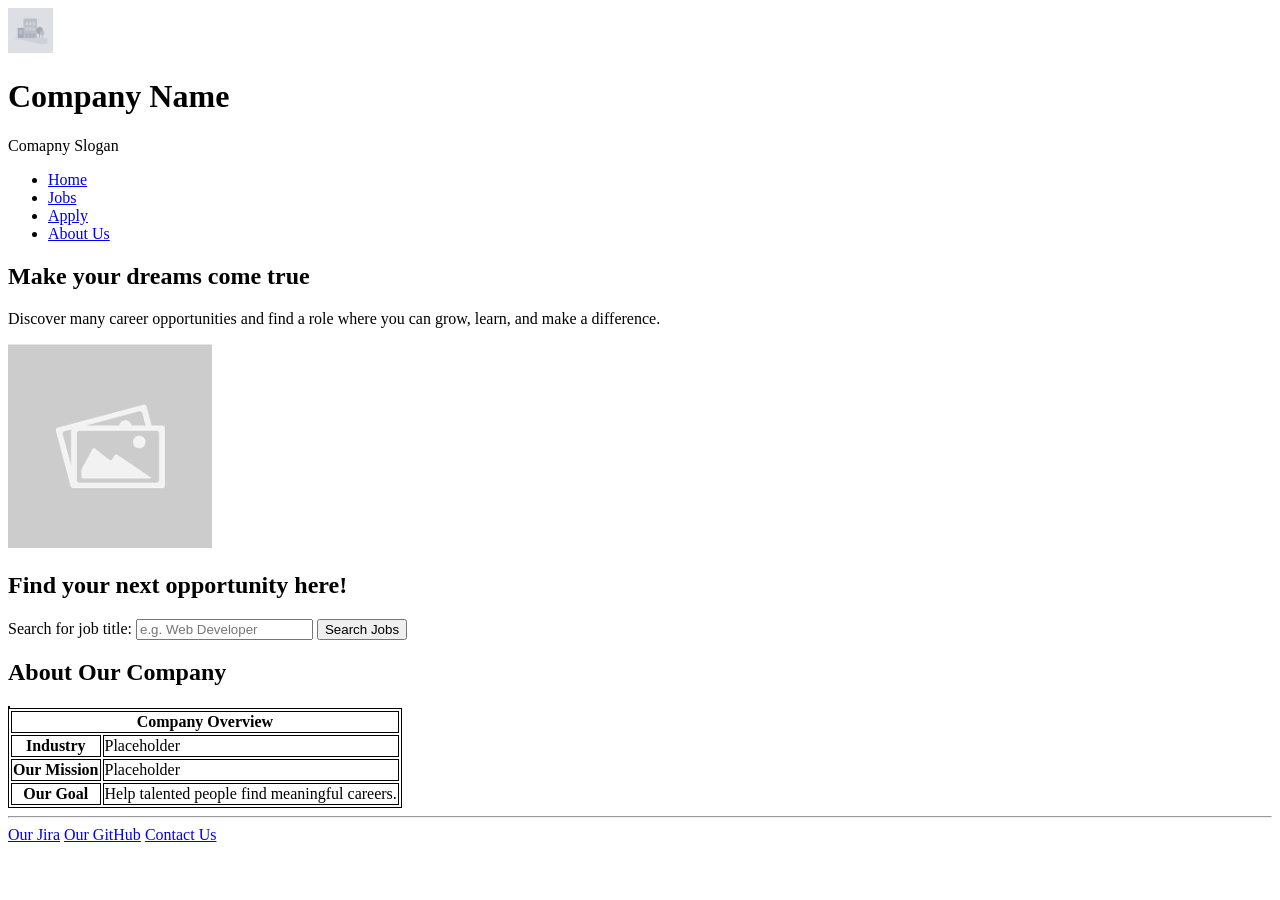
==== index.html @ a196d7cb "Added CSS for tables, Initialized index.html" ====
<!DOCTYPE html>
<html lang="en">

<head>
    <meta charset="UTF-8">
    <meta name="viewport" content="width=device-width, initial-scale=1.0">
    <title>index.html</title>
    <link id="logo" rel="stylesheet" href="styles/styles.css">
</head>

<body>
    <header class="branding">
        <div>
            <img id="logo" src="styles/images/placeholder.png" alt="Company Logo">
            <div>
                <h1>Company Name</h1>
                <p>Comapny Slogan</p>
            </div>
        </div>
        <nav aria-label="Main">
            <ul>
                <li><a href="index.html" aria-current="page">Home</a></li>
                <li><a href="jobs.html">Jobs</a></li>
                <li><a href="apply.html">Apply</a></li>
                <li><a href="about.html">About Us</a></li>
            </ul>
        </nav>  
    </header>
    <section class="hero">
        <div>
            <h2>Make your dreams come true</h2>
            <p>Discover many career opportunities and find a role where you can grow, learn, and make a difference.</p>
            <img src="styles/images/placeholder_2.png" alt="The team">
        </div>
    </section>
    <section class="job-search">
        <h2>Find your next opportunity here!</h2>
        <form action="jobs.html" method="get">
            <label for="keyword">Search for job title:</label>
            <input id="keyword" name="keyword" type="search" placeholder="e.g. Web Developer">
            <button type="submit">Search Jobs</button>
        </form>
    </section>
    <section class="company-info">
        <h2>About Our Company</h2>
        <table>
            <table>
                <tr>
                    <th colspan="2">Company Overview</th>
                </tr>
                <tr>
                    <th>Industry</th>
                    <td>Placeholder</td>
                </tr>
                <tr>
                    <th>Our Mission</th>
                    <td>Placeholder</td>
                </tr>
                <tr>
                    <th>Our Goal</th>
                    <td>Help talented people find meaningful careers.</td>
                </tr>
        </table>
    </section>
    <footer>
        <hr>
        <div>
            <a href="https://106215606.atlassian.net/jira/software/projects/CS26/summary?atlOrigin=eyJpIjoiYTQzMTczZDU2NjdlNDcxMWJjNGYzMGViMGU5NjBmNGUiLCJwIjoiaiJ9">Our Jira</a>
            <a href="https://github.com/106394071/Group6_Part1ofAppliedWebProject.git">Our GitHub</a>
            <a href="mailto:106394071@student.swin.edu.au">Contact Us</a>
        </div>
    </footer>
</body>

</html>
---- styles/styles.css ----
/* Index Page CSS */
#logo {
    max-height: 100px;
    max-width: 100px;
    width: 45px;
    height: 45px;
}

table, td, th{
    border: 1px solid black;
}

/* Jobs Page CSS*/

/* Apply Page CSS*/

/* About Page CSS*/
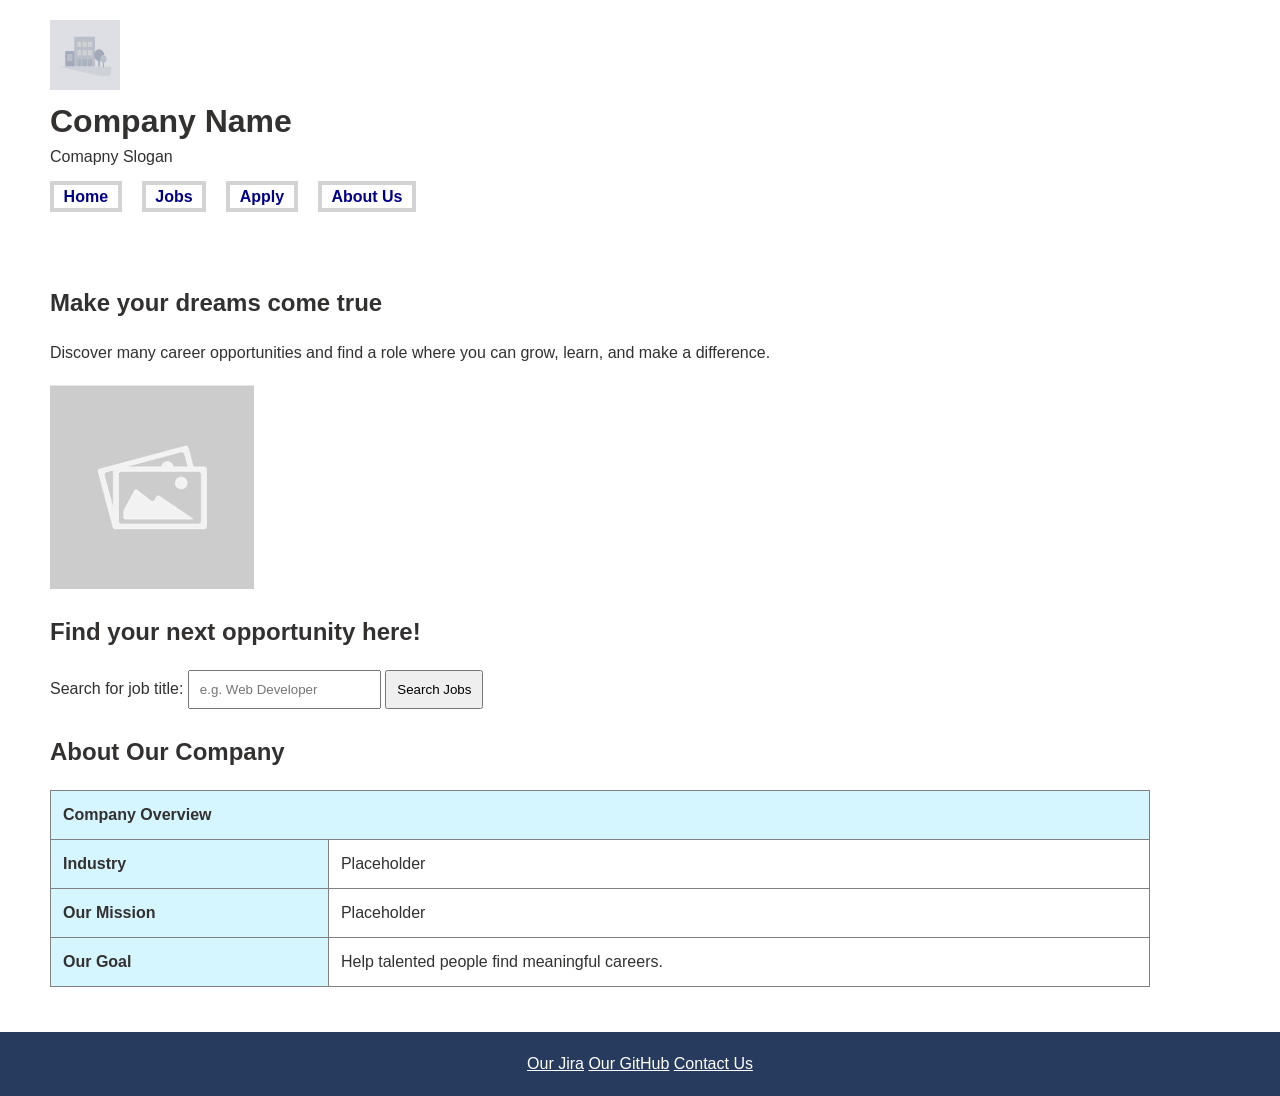
==== commit fb7db8e7: "Finalized the initialization of index.html with styles.css css for index.html and common tags" ====
--- a/index.html
+++ b/index.html
@@ -17,55 +17,59 @@
                 <p>Comapny Slogan</p>
             </div>
         </div>
-        <nav aria-label="Main">
+        <nav>
             <ul>
-                <li><a href="index.html" aria-current="page">Home</a></li>
+                <li><a href="index.html">Home</a></li>
                 <li><a href="jobs.html">Jobs</a></li>
                 <li><a href="apply.html">Apply</a></li>
                 <li><a href="about.html">About Us</a></li>
             </ul>
-        </nav>  
+        </nav>
     </header>
-    <section class="hero">
+    <main>
+        <section class="hero">
+            <div>
+                <h2>Make your dreams come true</h2>
+                <p>Discover many career opportunities and find a role where you can grow, learn, and make a difference.
+                </p>
+                <img src="styles/images/placeholder_2.png" alt="The team">
+            </div>
+        </section>
+        <section class="job-search">
+            <h2>Find your next opportunity here!</h2>
+            <form action="jobs.html" method="get">
+                <label for="keyword">Search for job title:</label>
+                <input id="keyword" name="keyword" type="search" placeholder="e.g. Web Developer">
+                <button type="submit">Search Jobs</button>
+            </form>
+        </section>
+        <section class="company-info">
+            <h2>About Our Company</h2>
+            <table>
+                <table>
+                    <tr>
+                        <th colspan="2">Company Overview</th>
+                    </tr>
+                    <tr>
+                        <th>Industry</th>
+                        <td>Placeholder</td>
+                    </tr>
+                    <tr>
+                        <th>Our Mission</th>
+                        <td>Placeholder</td>
+                    </tr>
+                    <tr>
+                        <th>Our Goal</th>
+                        <td>Help talented people find meaningful careers.</td>
+                    </tr>
+                </table>
+        </section>
+    </main>
+    <footer>
         <div>
-            <h2>Make your dreams come true</h2>
-            <p>Discover many career opportunities and find a role where you can grow, learn, and make a difference.</p>
-            <img src="styles/images/placeholder_2.png" alt="The team">
-        </div>
-    </section>
-    <section class="job-search">
-        <h2>Find your next opportunity here!</h2>
-        <form action="jobs.html" method="get">
-            <label for="keyword">Search for job title:</label>
-            <input id="keyword" name="keyword" type="search" placeholder="e.g. Web Developer">
-            <button type="submit">Search Jobs</button>
-        </form>
-    </section>
-    <section class="company-info">
-        <h2>About Our Company</h2>
-        <table>
-            <table>
-                <tr>
-                    <th colspan="2">Company Overview</th>
-                </tr>
-                <tr>
-                    <th>Industry</th>
-                    <td>Placeholder</td>
-                </tr>
-                <tr>
-                    <th>Our Mission</th>
-                    <td>Placeholder</td>
-                </tr>
-                <tr>
-                    <th>Our Goal</th>
-                    <td>Help talented people find meaningful careers.</td>
-                </tr>
-        </table>
-    </section>
-    <footer>
-        <hr>
-        <div>
-            <a href="https://106215606.atlassian.net/jira/software/projects/CS26/summary?atlOrigin=eyJpIjoiYTQzMTczZDU2NjdlNDcxMWJjNGYzMGViMGU5NjBmNGUiLCJwIjoiaiJ9">Our Jira</a>
+            <a
+                href="https://106215606.atlassian.net/jira/software/projects/CS26/summary?atlOrigin=eyJpIjoiYTQzMTczZDU2NjdlNDcxMWJjNGYzMGViMGU5NjBmNGUiLCJwIjoiaiJ9">Our
+                Jira</a>
             <a href="https://github.com/106394071/Group6_Part1ofAppliedWebProject.git">Our GitHub</a>
             <a href="mailto:106394071@student.swin.edu.au">Contact Us</a>
         </div>
--- a/styles/styles.css
+++ b/styles/styles.css
@@ -1,15 +1,112 @@
 /* Index Page CSS */
-#logo {
-    max-height: 100px;
-    max-width: 100px;
-    width: 45px;
-    height: 45px;
+body {
+    font-family: Calibri, sans-serif;
+    margin: 0;
+    color: rgb(51, 48, 48);
+    line-height: 1.5;
 }
 
-table, td, th{
-    border: 1px solid black;
+header {
+    padding: 20px 50px;
 }
 
+#logo {
+    width: 70px;
+    height: 70px;
+    object-fit: contain;
+}
+
+th, td {
+    border: 1px solid gray;
+    padding: 12px;
+    text-align: left;
+}
+
+th {
+    background-color: rgb(213, 245, 255);
+}
+
+table{
+    width: 100%;
+    border-collapse: collapse;
+}
+
+.branding h1, .branding p {
+    margin: 0;
+}
+
+nav ul {
+    display: flex;
+    flex-wrap: wrap;
+    gap: 20px;
+    list-style: none;
+    padding: 0;
+}
+
+nav a {
+    color: darkblue;
+    text-decoration: none;
+    font-weight: bold;
+    padding: 0.2em 0.6em;
+    border: 4px solid lightgray;
+}
+
+nav a:hover, nav a:focus{
+    text-decoration: underline;
+}
+
+main {
+    width: 90%;
+    max-width: 1100px;
+    padding: 20px 50px;
+}
+
+section {
+    margin-bottom: 25px;
+    border-radius: 8px;
+}
+
+.hero img {
+    display: block;
+    max-width: 100%;
+    height: auto;
+    margin-top: 20px;
+}
+
+input, button {
+    padding: 10px;
+}
+
+input {
+    max-width: 100%;
+}
+
+button {
+    cursor: pointer;
+}
+
+footer {
+    background-color: #263b5e;
+    color: #ffffff;
+    text-align: center;
+    padding: 20px;
+}
+
+footer a {
+    color: #ffffff;
+}
+
+@media (max-width: 600px) {
+    header, section {
+        padding: 15px;
+    }
+    nav ul {
+        gap: 12px;
+    }
+    main {
+        width: 95%;
+    }
+}
 /* Jobs Page CSS*/
 
 /* Apply Page CSS*/
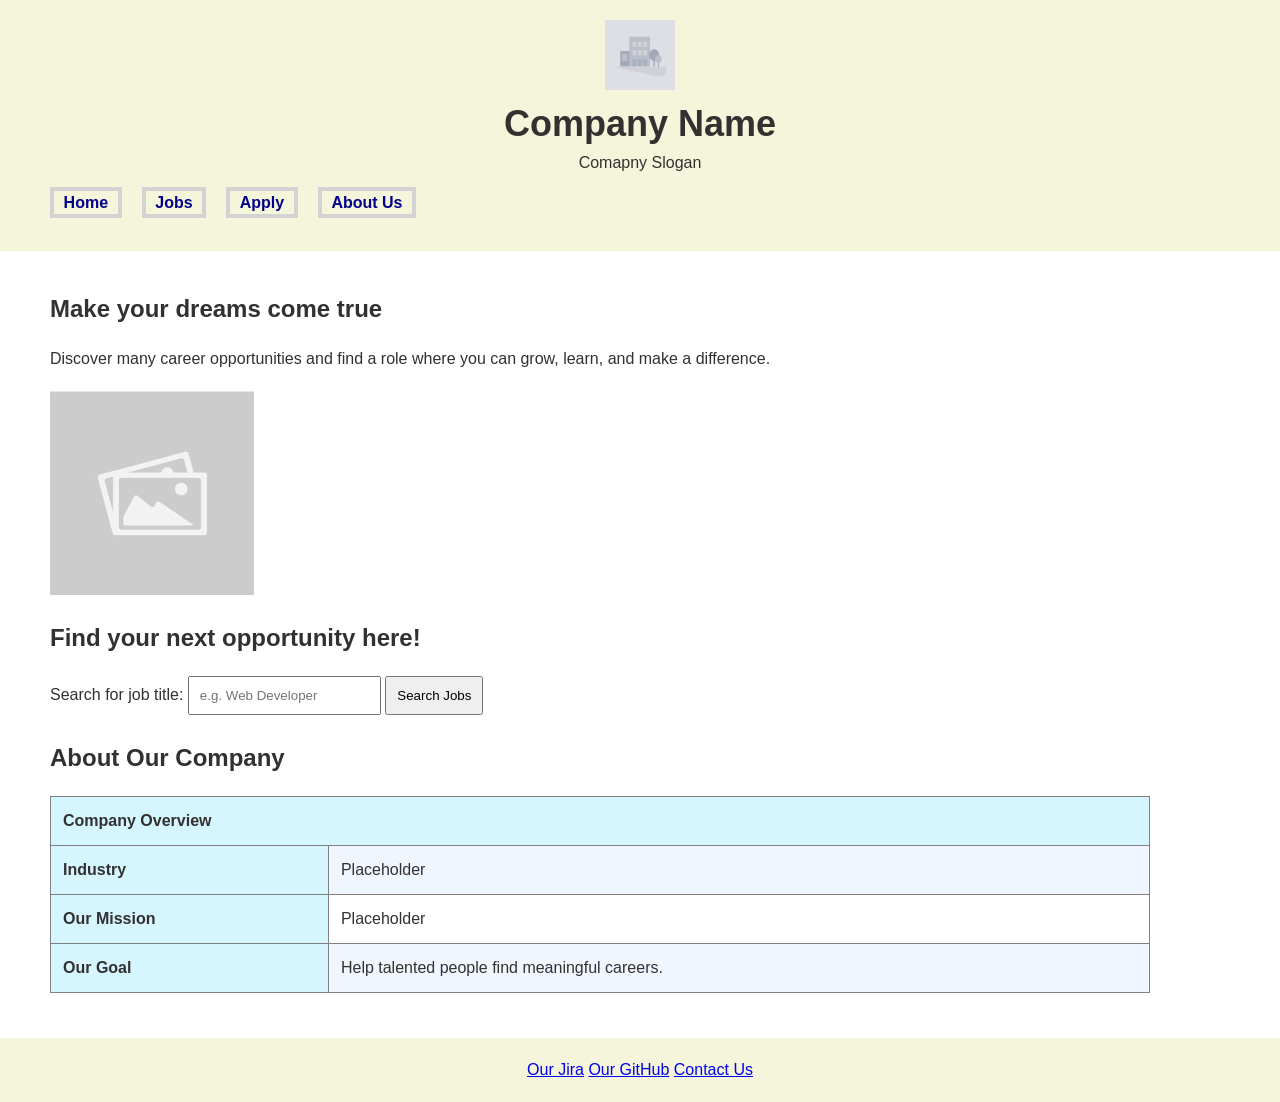
==== commit 73b4b107: "Synced header and footer for all html." ====
--- a/index.html
+++ b/index.html
@@ -67,9 +67,7 @@
     </main>
     <footer>
         <div>
-            <a
-                href="https://106215606.atlassian.net/jira/software/projects/CS26/summary?atlOrigin=eyJpIjoiYTQzMTczZDU2NjdlNDcxMWJjNGYzMGViMGU5NjBmNGUiLCJwIjoiaiJ9">Our
-                Jira</a>
+            <a href="https://106215606.atlassian.net/jira/software/projects/CS26/summary?atlOrigin=eyJpIjoiYTQzMTczZDU2NjdlNDcxMWJjNGYzMGViMGU5NjBmNGUiLCJwIjoiaiJ9">Our Jira</a>
             <a href="https://github.com/106394071/Group6_Part1ofAppliedWebProject.git">Our GitHub</a>
             <a href="mailto:106394071@student.swin.edu.au">Contact Us</a>
         </div>
--- a/styles/styles.css
+++ b/styles/styles.css
@@ -8,6 +8,8 @@
 
 header {
     padding: 20px 50px;
+    text-align: center;
+    background-color: beige;
 }
 
 #logo {
@@ -16,7 +18,8 @@
     object-fit: contain;
 }
 
-th, td {
+th,
+td {
     border: 1px solid gray;
     padding: 12px;
     text-align: left;
@@ -26,12 +29,13 @@
     background-color: rgb(213, 245, 255);
 }
 
-table{
+table {
     width: 100%;
     border-collapse: collapse;
 }
 
-.branding h1, .branding p {
+.branding h1,
+.branding p {
     margin: 0;
 }
 
@@ -51,7 +55,8 @@
     border: 4px solid lightgray;
 }
 
-nav a:hover, nav a:focus{
+nav a:hover,
+nav a:focus {
     text-decoration: underline;
 }
 
@@ -73,7 +78,8 @@
     margin-top: 20px;
 }
 
-input, button {
+input,
+button {
     padding: 10px;
 }
 
@@ -86,29 +92,244 @@
 }
 
 footer {
-    background-color: #263b5e;
-    color: #ffffff;
+    background-color: beige;
+    color: darkblue;
     text-align: center;
     padding: 20px;
 }
 
-footer a {
-    color: #ffffff;
-}
-
 @media (max-width: 600px) {
-    header, section {
+
+    header,
+    section {
         padding: 15px;
     }
+
     nav ul {
         gap: 12px;
     }
+
     main {
         width: 95%;
-    }
-}
+
+        .apply-form-grid {
+            grid-template-columns: minmax(0, 1fr);
+        }
+    }
+
+    .card {
+        padding: 16px;
+    }
+
+    header h1 {
+        font-size: 28px;
+    }
+
+    table {
+        font-size: 13px;
+    }
+
+    th,
+    td {
+        padding: 8px;
+    }
+}
+
 /* Jobs Page CSS*/
+aside.sidebar-info {
+    float: right;
+    width: 25%;
+    margin: 10px 0 10px 20px;
+    padding: 15px;
+    border: 2px solid #333;
+    background-color: #f9f9f9;
+    border-radius: 5px;
+}
+
+section.job-post {
+    margin-bottom: 30px;
+}
 
 /* Apply Page CSS*/
+.apply-form-grid {
+    display: grid;
+    grid-template-columns: repeat(2, minmax(0, 1fr));
+    gap: 16px 24px;
+}
+
+.apply-field {
+    display: flex;
+    flex-direction: column;
+    gap: 6px;
+    margin-bottom: 16px;
+}
+
+.apply-field input,
+.apply-field select,
+.apply-field textarea {
+    box-sizing: border-box;
+    width: 100%;
+    max-width: 100%;
+    padding: 10px;
+    font: inherit;
+}
+
+.apply-fieldset {
+    margin: 20px 0;
+    padding: 16px;
+    border: 1px solid #a8a8a8;
+    border-radius: 8px;
+}
+
+.apply-option-list {
+    display: flex;
+    flex-wrap: wrap;
+    gap: 12px 24px;
+}
+
+.apply-option-list label {
+    display: inline-flex;
+    align-items: center;
+    gap: 6px;
+}
+
+.apply-option-list input {
+    width: auto;
+}
+
+.apply-field input:focus-visible,
+.apply-field select:focus-visible,
+.apply-field textarea:focus-visible,
+.apply-option-list input:focus-visible,
+.apply-actions button:focus-visible {
+    outline: 2px solid #2457a7;
+    outline-offset: 2px;
+}
+
+.apply-actions {
+    display: flex;
+    flex-wrap: wrap;
+    gap: 12px;
+    margin-top: 20px;
+}
+
+.apply-actions button {
+    padding: 10px 18px;
+}
+
 
 /* About Page CSS*/
+header h1 {
+    margin: 0;
+    font-size: 36px;
+}
+
+header p {
+    margin-bottom: 0;
+}
+
+.card {
+    background-color: #FFFFFF;
+    padding: 25px;
+    margin-bottom: 25px;
+    border-radius: 12px;
+    box-shadow: 0 4px 12px rgba(0, 0, 0, 0.08);
+}
+
+/* Member definition list */
+dt {
+    color: #1E40AF;
+    font-size: 19px;
+    font-weight: bold;
+    margin-top: 20px;
+}
+
+dd {
+    margin-left: 20px;
+    padding: 10px 0;
+}
+
+/* Styled student IDs */
+.student-id {
+    display: inline-block;
+    background-color: #DBEAFE;
+    color: #1D4ED8;
+    padding: 5px 10px;
+    border-radius: 6px;
+    font-size: 14px;
+    font-weight: bold;
+}
+
+/* Quotes */
+blockquote {
+    background-color: #EFF6FF;
+    border-left: 4px solid #2563EB;
+    padding: 12px 16px;
+    margin: 15px 0;
+    border-radius: 5px;
+}
+
+/* Hover effects */
+.card {
+    transition: transform 0.3s ease,
+        box-shadow 0.3s ease;
+}
+
+.card:hover {
+    transform: translateY(-4px);
+    box-shadow: 0 8px 20px rgba(30, 58, 138, 0.15);
+}
+
+.student-id:hover {
+    background-color: #1D4ED8;
+    color: #FFFFFF;
+}
+
+/* Group photo */
+.team-photo {
+    border: 3px solid #2563EB;
+    border-radius: 12px;
+    padding: 12px;
+    margin: 20px 0;
+    background-color: #F8FAFC;
+    text-align: center;
+}
+
+.team-photo img {
+    display: block;
+    width: 100%;
+    max-width: 700px;
+    height: auto;
+    margin: 0 auto;
+    border-radius: 8px;
+}
+
+figcaption {
+    color: #475569;
+    font-style: italic;
+    margin-top: 12px;
+}
+
+caption {
+    font-weight: bold;
+    color: #334155;
+    padding: 12px;
+    text-align: left;
+}
+
+tbody tr:nth-child(even) {
+    background-color: #EFF6FF;
+}
+
+tbody tr:hover {
+    background-color: #DBEAFE;
+}
+
+/* Cultural inclusion */
+.inclusion {
+    border-left: 5px solid #0F766E;
+}
+
+.inclusion h2 {
+    color: #0F766E;
+}
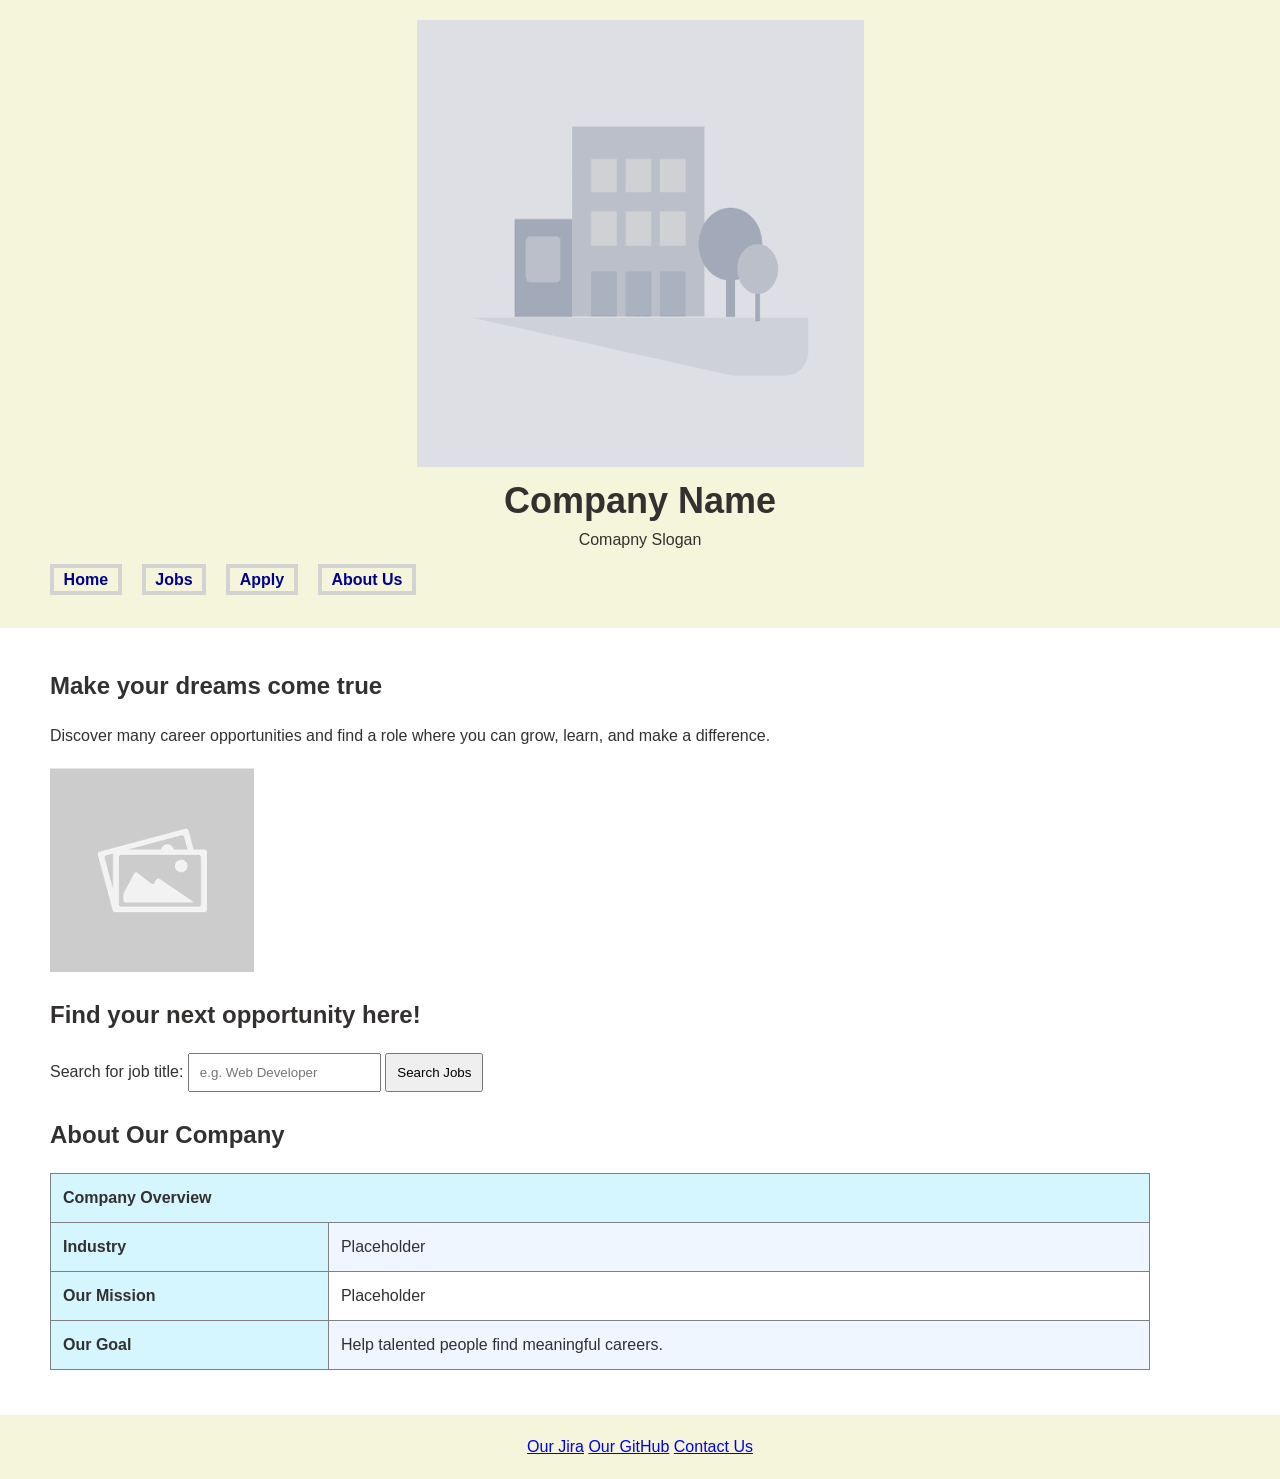
==== commit fbd7a08b: "Fixed duplicated table tag, and remove the logo id." ====
--- a/index.html
+++ b/index.html
@@ -11,7 +11,7 @@
 <body>
     <header class="branding">
         <div>
-            <img id="logo" src="styles/images/placeholder.png" alt="Company Logo">
+            <img src="styles/images/placeholder.png" alt="Company Logo">
             <div>
                 <h1>Company Name</h1>
                 <p>Comapny Slogan</p>
@@ -45,7 +45,6 @@
         </section>
         <section class="company-info">
             <h2>About Our Company</h2>
-            <table>
                 <table>
                     <tr>
                         <th colspan="2">Company Overview</th>
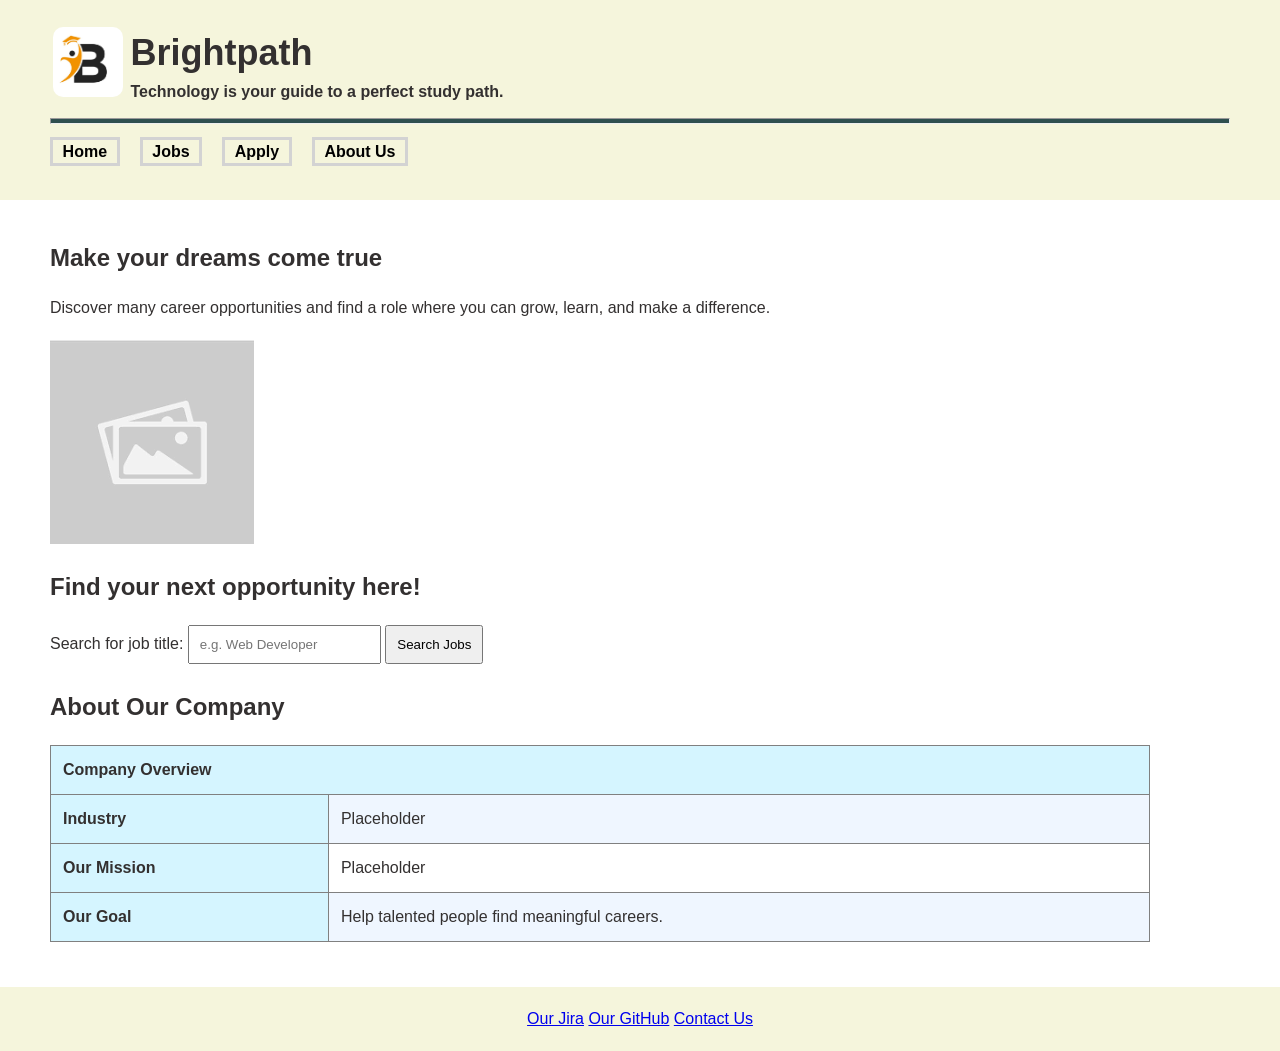
==== commit aaa8f127: "Added company logo. Finalized the headers for all HTMLs. Added CSS for the company logo, slogan and " ====
--- a/index.html
+++ b/index.html
@@ -11,15 +11,16 @@
 <body>
     <header class="branding">
         <div>
-            <img src="styles/images/placeholder.png" alt="Company Logo">
+            <img src="styles/images/brightpath-logo.jpg" alt="Company Logo">
             <div>
-                <h1>Company Name</h1>
-                <p>Comapny Slogan</p>
+                <h1>Brightpath</h1>
+                <p>Technology is your guide to a perfect study path.</p>
             </div>
         </div>
-        <nav>
+        <hr>
+        <nav aria-labelledby="Navigation">
             <ul>
-                <li><a href="index.html">Home</a></li>
+                <li><a href="index.html" aria-current="page">Home</a></li>
                 <li><a href="jobs.html">Jobs</a></li>
                 <li><a href="apply.html">Apply</a></li>
                 <li><a href="about.html">About Us</a></li>
--- a/styles/styles.css
+++ b/styles/styles.css
@@ -8,14 +8,29 @@
 
 header {
     padding: 20px 50px;
-    text-align: center;
+    text-align: left;
     background-color: beige;
 }
 
-#logo {
+header div img {
     width: 70px;
     height: 70px;
     object-fit: contain;
+    border-radius: 10px;
+}
+
+header div {
+    display: inline-block;
+    padding: 3px;
+}
+
+header div p {
+    font-weight: bold;
+}
+
+header hr {
+    height: 4px;
+    background-color: darkslategrey;
 }
 
 th,
@@ -48,16 +63,17 @@
 }
 
 nav a {
-    color: darkblue;
+    color: black;
     text-decoration: none;
     font-weight: bold;
     padding: 0.2em 0.6em;
-    border: 4px solid lightgray;
+    border: 3px solid lightgray;
 }
 
 nav a:hover,
 nav a:focus {
     text-decoration: underline;
+    border: 4px solid darkgray;
 }
 
 main {
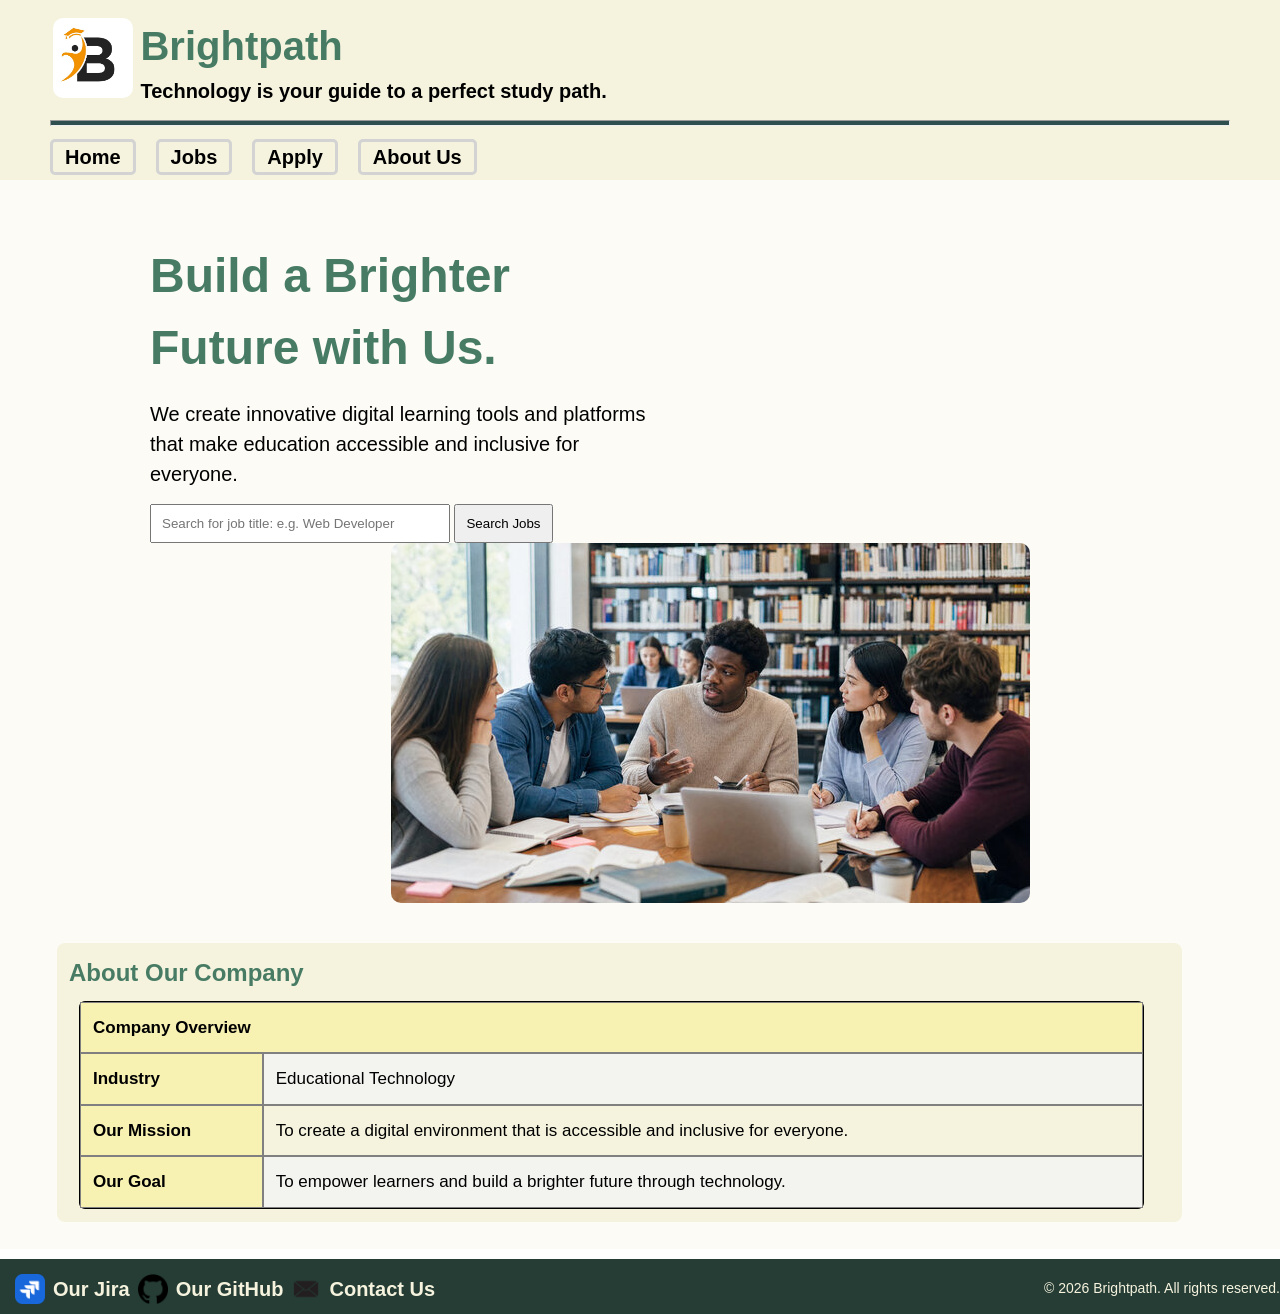
==== commit 894b3dda: "FINALIZED index.html and main css. Added icons and images. Added CSS  styling to footer, hero and co" ====
--- a/index.html
+++ b/index.html
@@ -18,8 +18,8 @@
             </div>
         </div>
         <hr>
-        <nav aria-labelledby="Navigation">
-            <ul>
+        <nav aria-labelledby="navigation">
+            <ul id="navigation">
                 <li><a href="index.html" aria-current="page">Home</a></li>
                 <li><a href="jobs.html">Jobs</a></li>
                 <li><a href="apply.html">Apply</a></li>
@@ -30,46 +30,59 @@
     <main>
         <section class="hero">
             <div>
-                <h2>Make your dreams come true</h2>
-                <p>Discover many career opportunities and find a role where you can grow, learn, and make a difference.
-                </p>
-                <img src="styles/images/placeholder_2.png" alt="The team">
+                <div id="hero-content">
+                    <h2>Build a Brighter Future with Us.</h2>
+                    <p>We create innovative digital learning tools and platforms that make education accessible and
+                        inclusive for everyone.</p>
+                    <form action="jobs.html" method="get">
+                        <input id="keyword" name="keyword" type="search"
+                            placeholder="Search for job title: e.g. Web Developer">
+                        <button type="submit">Search Jobs</button>
+                    </form>
+                </div>
+                <div><img src="styles/images/group-learning.jpg" alt="The team"></div>  
             </div>
         </section>
-        <section class="job-search">
-            <h2>Find your next opportunity here!</h2>
-            <form action="jobs.html" method="get">
-                <label for="keyword">Search for job title:</label>
-                <input id="keyword" name="keyword" type="search" placeholder="e.g. Web Developer">
-                <button type="submit">Search Jobs</button>
-            </form>
-        </section>
         <section class="company-info">
-            <h2>About Our Company</h2>
+            <div>
+                <h2>About Our Company</h2>
                 <table>
                     <tr>
                         <th colspan="2">Company Overview</th>
                     </tr>
                     <tr>
                         <th>Industry</th>
-                        <td>Placeholder</td>
+                        <td>Educational Technology</td>
                     </tr>
                     <tr>
                         <th>Our Mission</th>
-                        <td>Placeholder</td>
+                        <td>To create a digital environment that is accessible and inclusive for everyone.</td>
                     </tr>
                     <tr>
                         <th>Our Goal</th>
-                        <td>Help talented people find meaningful careers.</td>
+                        <td>To empower learners and build a brighter future through technology.</td>
                     </tr>
                 </table>
+            </div>
         </section>
     </main>
-    <footer>
-        <div>
-            <a href="https://106215606.atlassian.net/jira/software/projects/CS26/summary?atlOrigin=eyJpIjoiYTQzMTczZDU2NjdlNDcxMWJjNGYzMGViMGU5NjBmNGUiLCJwIjoiaiJ9">Our Jira</a>
-            <a href="https://github.com/106394071/Group6_Part1ofAppliedWebProject.git">Our GitHub</a>
-            <a href="mailto:106394071@student.swin.edu.au">Contact Us</a>
+    <footer aria-labelledby="footer-navigation">
+        <div id="footer-navigation">
+            <div>
+                <img src="styles/images/icons/jira.jpg" alt="Jira">
+                <a
+                    href="https://106394071.atlassian.net/jira/software/projects/CS26/boards/1?filter=&groupBy=none&atlOrigin=eyJpIjoiOThjZmQzMGU5NzQ5NDY5ZWJiYWY4OWJhMDg0ZmMwNWQiLCJwIjoiaiJ9">Our
+                    Jira</a>
+            </div>
+            <div>
+                <img src="styles/images/icons/github.png" alt="GitHub">
+                <a href="https://github.com/106394071/Group6_Part1ofAppliedWebProject.git">Our GitHub</a>
+            </div>
+            <div>
+                <img src="styles/images/icons/mail.jpg" alt="Email">
+                <a href="mailto:106394071@student.swin.edu.au">Contact Us</a>
+            </div>
+            <div id="copyright">© 2026 Brightpath. All rights reserved.</div>
         </div>
     </footer>
 </body>
--- a/styles/styles.css
+++ b/styles/styles.css
@@ -1,20 +1,26 @@
-/* Index Page CSS */
+/* Index Page + Main CSS */
 body {
     font-family: Calibri, sans-serif;
     margin: 0;
-    color: rgb(51, 48, 48);
     line-height: 1.5;
 }
 
+h1,
+h2 {
+    color: #477b64
+}
+
 header {
-    padding: 20px 50px;
+    display: block;
+    height: 160px;
+    padding: 10px 50px;
     text-align: left;
-    background-color: beige;
+    background-color: #f5f3de;
 }
 
 header div img {
-    width: 70px;
-    height: 70px;
+    width: 80px;
+    height: 80px;
     object-fit: contain;
     border-radius: 10px;
 }
@@ -26,6 +32,11 @@
 
 header div p {
     font-weight: bold;
+    font-size: 20px;
+}
+
+header div h1 {
+    font-size: 40px;
 }
 
 header hr {
@@ -37,16 +48,12 @@
 td {
     border: 1px solid gray;
     padding: 12px;
+    font-size: 17px;
     text-align: left;
 }
 
 th {
-    background-color: rgb(213, 245, 255);
-}
-
-table {
-    width: 100%;
-    border-collapse: collapse;
+    background-color: #f7f1b2;
 }
 
 .branding h1,
@@ -66,8 +73,10 @@
     color: black;
     text-decoration: none;
     font-weight: bold;
+    font-size: 20px;
     padding: 0.2em 0.6em;
     border: 3px solid lightgray;
+    border-radius: 5px;
 }
 
 nav a:hover,
@@ -77,9 +86,8 @@
 }
 
 main {
-    width: 90%;
-    max-width: 1100px;
     padding: 20px 50px;
+    background-color: #fcfbf5;
 }
 
 section {
@@ -87,11 +95,41 @@
     border-radius: 8px;
 }
 
+.hero {
+    display: block;
+    margin-left: 100px;
+    margin-bottom: 40px;
+    overflow: hidden;
+}
+
+.hero h2 {
+    display: block;
+    width: 500px;
+    font-size: 48px;
+    margin-bottom: 15px;
+}
+
+.hero p {
+    font-size: 20px;
+    width: 500px;
+    margin-top: 0px;
+    margin-bottom: 15px;
+}
+
+.hero form input{
+    width: 300px;
+}
+
+#hero-content {
+    float: left;
+    clear: both;
+    width: 550px;
+}
+
 .hero img {
-    display: block;
-    max-width: 100%;
-    height: auto;
-    margin-top: 20px;
+    float: right;
+    margin-right: 200px;
+    border-radius: 10px;
 }
 
 input,
@@ -107,11 +145,65 @@
     cursor: pointer;
 }
 
+.company-info {
+    display: block;
+    height: 275px;
+    width: 95%;
+    padding: 2px;
+    margin: 7px;
+    background-color: #f5f3de;
+    clear: both;
+}
+.company-info h2{
+    margin: 10px;
+}
+
+.company-info table {
+    width: 95%;
+    margin-left: 20px;
+    border-collapse: separate;
+    border-spacing: 0;
+    border: 1px solid;
+    border-radius: 6px;
+}
+
 footer {
-    background-color: beige;
-    color: darkblue;
-    text-align: center;
-    padding: 20px;
+    background-color: #263d35;
+    margin-top: 10PX;
+    padding-top: 15px;
+    padding-left: 15px;
+    clear: both;
+}
+
+footer div{
+    display: flex;
+    flex-wrap: wrap;
+    align-items: center;
+    gap: 8px;
+    padding-bottom: 5px;
+}
+
+footer div img {
+    display: block;
+    width: 30px;
+    height: 30px;
+}
+
+footer div a{
+    color: #f5f3de;
+    font-size: 20px;
+    font-weight: bold;
+    text-decoration: none;
+}
+
+footer div a:hover, footer div a:focus{
+    text-decoration: underline;
+}
+
+#copyright {
+    color: #f5f3de;
+    margin-left: auto;
+    font-size: 14px;
 }
 
 @media (max-width: 600px) {
@@ -119,6 +211,8 @@
     header,
     section {
         padding: 15px;
+        margin: auto;
+        width: 80%;
     }
 
     nav ul {
@@ -148,6 +242,13 @@
     th,
     td {
         padding: 8px;
+    }
+
+    aside.sidebar-info,
+    section.job-post {
+        float: none;
+        width: 100%;
+        margin: 0 0 20px 0;
     }
 }
 
@@ -166,6 +267,48 @@
     margin-bottom: 30px;
 }
 
+/* Yêu cầu cho thẻ <aside> */
+aside.sidebar-info {
+    float: right;
+    width: 25%;
+    margin: 0 0 20px 20px;
+    padding: 20px;
+    border: 2px solid #0056b3;
+    background-color: #ffffff;
+    border-radius: 8px;
+    box-shadow: 0 2px 5px rgba(0, 0, 0, 0.05);
+}
+
+/* Định dạng Card cho từng Job Listing */
+section.job-post {
+    float: left;
+    width: 70%;
+    /* Chiếm phần còn lại bên trái */
+    background: #ffffff;
+    padding: 25px;
+    margin-bottom: 25px;
+    border-radius: 8px;
+    border: 1px solid #ddd;
+    box-shadow: 0 2px 5px rgba(0, 0, 0, 0.05);
+}
+
+/* Thiết kế nút bấm Apply */
+.apply-btn {
+    display: inline-block;
+    background-color: #0056b3;
+    color: white;
+    padding: 10px 20px;
+    text-decoration: none;
+    border-radius: 5px;
+    font-weight: bold;
+    margin-top: 10px;
+    transition: background 0.3s;
+}
+
+.apply-btn:hover {
+    background-color: #003d82;
+}
+
 /* Apply Page CSS*/
 .apply-form-grid {
     display: grid;
@@ -190,60 +333,183 @@
     font: inherit;
 }
 
-.apply-fieldset {
-    margin: 20px 0;
-    padding: 16px;
-    border: 1px solid #a8a8a8;
+.apply-main {
+    width: auto;
+    max-width: 1100px;
+    margin: 0 auto;
+    padding: 20px 50px;
+    box-sizing: border-box;
+}
+
+.apply-panel {
+    background-color: #ffffff;
+    padding: 24px;
+    border: 1px solid #d5dbe3;
     border-radius: 8px;
 }
 
-.apply-option-list {
+.apply-intro {
+    margin-bottom: 1rem;
+}
+
+.required-note {
+    margin-bottom: 1.25rem;
+    font-size: 0.95rem;
+}
+
+.required-marker {
+    color: #a61b1b;
+    font-weight: bold;
+}
+
+.apply-form {
+    display: grid;
+    grid-template-columns: repeat(2, minmax(0, 1fr));
+    gap: 18px 22px;
+}
+
+.apply-form .form-field {
+    min-width: 0;
+}
+
+.apply-form .form-field--full,
+.apply-form .form-fieldset,
+.apply-form .form-actions {
+    grid-column: 1 / -1;
+}
+
+.apply-form label,
+.apply-form legend {
+    font-weight: bold;
+}
+
+.apply-form .form-field>label {
+    display: block;
+    margin-bottom: 6px;
+}
+
+.apply-form input[type="text"],
+.apply-form input[type="email"],
+.apply-form input[type="tel"],
+.apply-form select,
+.apply-form textarea {
+    display: block;
+    width: 100%;
+    box-sizing: border-box;
+    border: 1px solid #8d99a8;
+    border-radius: 4px;
+    padding: 10px;
+    font: inherit;
+    background-color: #ffffff;
+    color: #333030;
+}
+
+.apply-form textarea {
+    resize: vertical;
+}
+
+.apply-form .form-fieldset {
+    min-width: 0;
+    margin: 0;
+    padding: 14px 16px 16px;
+    border: 1px solid #b7c2ce;
+    border-radius: 6px;
+}
+
+.apply-form legend {
+    padding: 0 5px;
+}
+
+.apply-form .radio-options,
+.apply-form .skill-options {
     display: flex;
     flex-wrap: wrap;
-    gap: 12px 24px;
-}
-
-.apply-option-list label {
+    gap: 10px 20px;
+}
+
+.apply-form .option-label {
     display: inline-flex;
     align-items: center;
-    gap: 6px;
-}
-
-.apply-option-list input {
+    gap: 7px;
+    font-weight: normal;
+}
+
+/* Override the general input padding so radio buttons and checkboxes stay compact. */
+.apply-form input[type="radio"],
+.apply-form input[type="checkbox"] {
     width: auto;
-}
-
-.apply-field input:focus-visible,
-.apply-field select:focus-visible,
-.apply-field textarea:focus-visible,
-.apply-option-list input:focus-visible,
-.apply-actions button:focus-visible {
-    outline: 2px solid #2457a7;
+    max-width: none;
+    margin: 0;
+    padding: 0;
+}
+
+.apply-form input:focus-visible,
+.apply-form select:focus-visible,
+.apply-form textarea:focus-visible,
+.apply-form button:focus-visible {
+    outline: 3px solid #245db5;
     outline-offset: 2px;
 }
 
-.apply-actions {
+.apply-form .form-actions {
     display: flex;
     flex-wrap: wrap;
     gap: 12px;
-    margin-top: 20px;
-}
-
-.apply-actions button {
+}
+
+.apply-form button {
+    border: 1px solid #263b5e;
+    border-radius: 4px;
     padding: 10px 18px;
+    background-color: #263b5e;
+    color: #ffffff;
+    font: inherit;
+    font-weight: bold;
+}
+
+.apply-form button:hover {
+    background-color: #1c2c47;
+}
+
+.apply-form .reset-button {
+    background-color: #ffffff;
+    color: #263b5e;
+}
+
+.apply-form .reset-button:hover {
+    background-color: #edf1f6;
+}
+
+.apply-form input:focus,
+.apply-form select:focus,
+.apply-form textarea:focus {
+    border-color: #245db5;
+}
+
+@media (max-width: 600px) {
+    .apply-main {
+        width: 100%;
+        padding: 16px;
+    }
+
+    .apply-panel {
+        padding: 16px;
+    }
+
+    .apply-form {
+        grid-template-columns: 1fr;
+        gap: 14px;
+    }
+
+    .apply-form .form-field--full,
+    .apply-form .form-fieldset,
+    .apply-form .form-actions {
+        grid-column: auto;
+    }
 }
 
 
 /* About Page CSS*/
-header h1 {
-    margin: 0;
-    font-size: 36px;
-}
-
-header p {
-    margin-bottom: 0;
-}
-
 .card {
     background-color: #FFFFFF;
     padding: 25px;
@@ -303,7 +569,6 @@
 
 /* Group photo */
 .team-photo {
-    border: 3px solid #2563EB;
     border-radius: 12px;
     padding: 12px;
     margin: 20px 0;
@@ -334,11 +599,11 @@
 }
 
 tbody tr:nth-child(even) {
-    background-color: #EFF6FF;
+    background-color: #f3f3ef;
 }
 
 tbody tr:hover {
-    background-color: #DBEAFE;
+    background-color: #f0edca;
 }
 
 /* Cultural inclusion */
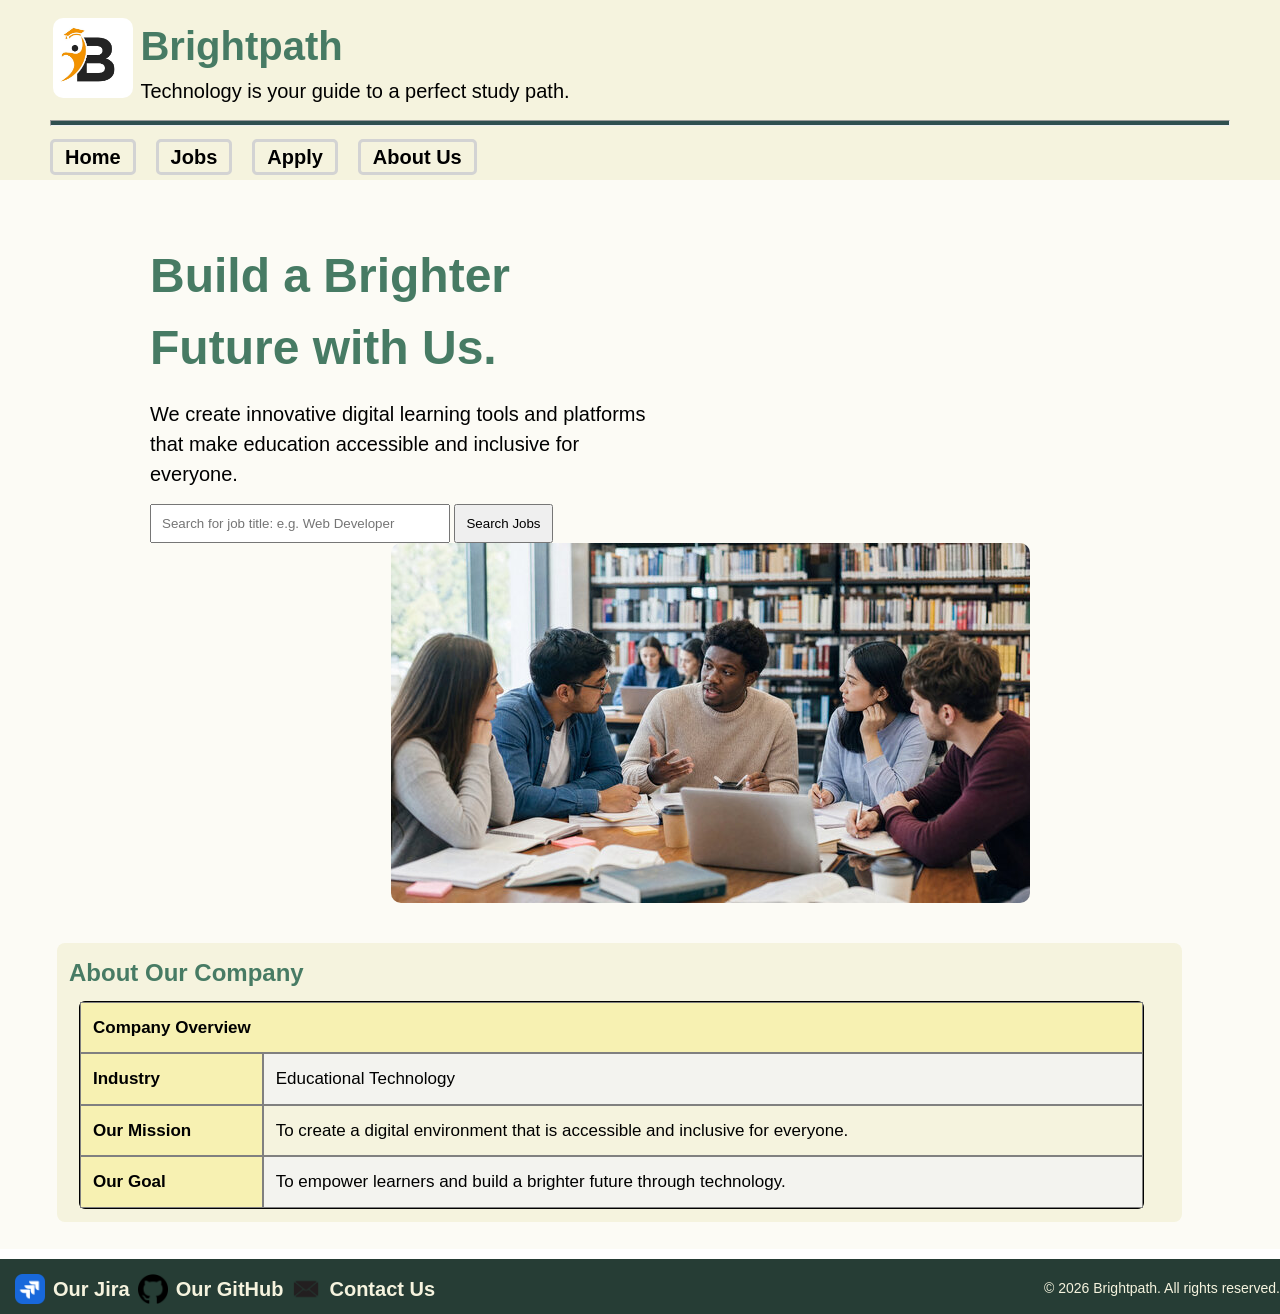
==== commit 32a7527a: "Added label for the search box in index.html" ====
--- a/index.html
+++ b/index.html
@@ -4,7 +4,7 @@
 <head>
     <meta charset="UTF-8">
     <meta name="viewport" content="width=device-width, initial-scale=1.0">
-    <title>index.html</title>
+    <title>Homepage</title>
     <link id="logo" rel="stylesheet" href="styles/styles.css">
 </head>
 
@@ -36,7 +36,7 @@
                         inclusive for everyone.</p>
                     <form action="jobs.html" method="get">
                         <input id="keyword" name="keyword" type="search"
-                            placeholder="Search for job title: e.g. Web Developer">
+                            aria-label="Search for job title" placeholder="Search for job title: e.g. Web Developer">
                         <button type="submit">Search Jobs</button>
                     </form>
                 </div>
--- a/styles/styles.css
+++ b/styles/styles.css
@@ -31,7 +31,6 @@
 }
 
 header div p {
-    font-weight: bold;
     font-size: 20px;
 }
 
@@ -116,7 +115,7 @@
     margin-bottom: 15px;
 }
 
-.hero form input{
+.hero form input {
     width: 300px;
 }
 
@@ -154,7 +153,8 @@
     background-color: #f5f3de;
     clear: both;
 }
-.company-info h2{
+
+.company-info h2 {
     margin: 10px;
 }
 
@@ -175,7 +175,7 @@
     clear: both;
 }
 
-footer div{
+footer div {
     display: flex;
     flex-wrap: wrap;
     align-items: center;
@@ -189,14 +189,15 @@
     height: 30px;
 }
 
-footer div a{
+footer div a {
     color: #f5f3de;
     font-size: 20px;
     font-weight: bold;
     text-decoration: none;
 }
 
-footer div a:hover, footer div a:focus{
+footer div a:hover,
+footer div a:focus {
     text-decoration: underline;
 }
 
@@ -206,10 +207,11 @@
     font-size: 14px;
 }
 
-@media (max-width: 600px) {
+@media (min-width: 600px) and (max-width: 1000px) {
 
     header,
-    section {
+    section,
+    footer {
         padding: 15px;
         margin: auto;
         width: 80%;
@@ -221,7 +223,6 @@
 
     main {
         width: 95%;
-
         .apply-form-grid {
             grid-template-columns: minmax(0, 1fr);
         }
@@ -249,6 +250,26 @@
         float: none;
         width: 100%;
         margin: 0 0 20px 0;
+    }
+
+    .apply-main {
+        width: 100%;
+        padding: 16px;
+    }
+
+    .apply-panel {
+        padding: 16px;
+    }
+
+    .apply-form {
+        grid-template-columns: 1fr;
+        gap: 14px;
+    }
+
+    .apply-form .form-field--full,
+    .apply-form .form-fieldset,
+    .apply-form .form-actions {
+        grid-column: auto;
     }
 }
 
@@ -486,29 +507,6 @@
     border-color: #245db5;
 }
 
-@media (max-width: 600px) {
-    .apply-main {
-        width: 100%;
-        padding: 16px;
-    }
-
-    .apply-panel {
-        padding: 16px;
-    }
-
-    .apply-form {
-        grid-template-columns: 1fr;
-        gap: 14px;
-    }
-
-    .apply-form .form-field--full,
-    .apply-form .form-fieldset,
-    .apply-form .form-actions {
-        grid-column: auto;
-    }
-}
-
-
 /* About Page CSS*/
 .card {
     background-color: #FFFFFF;
